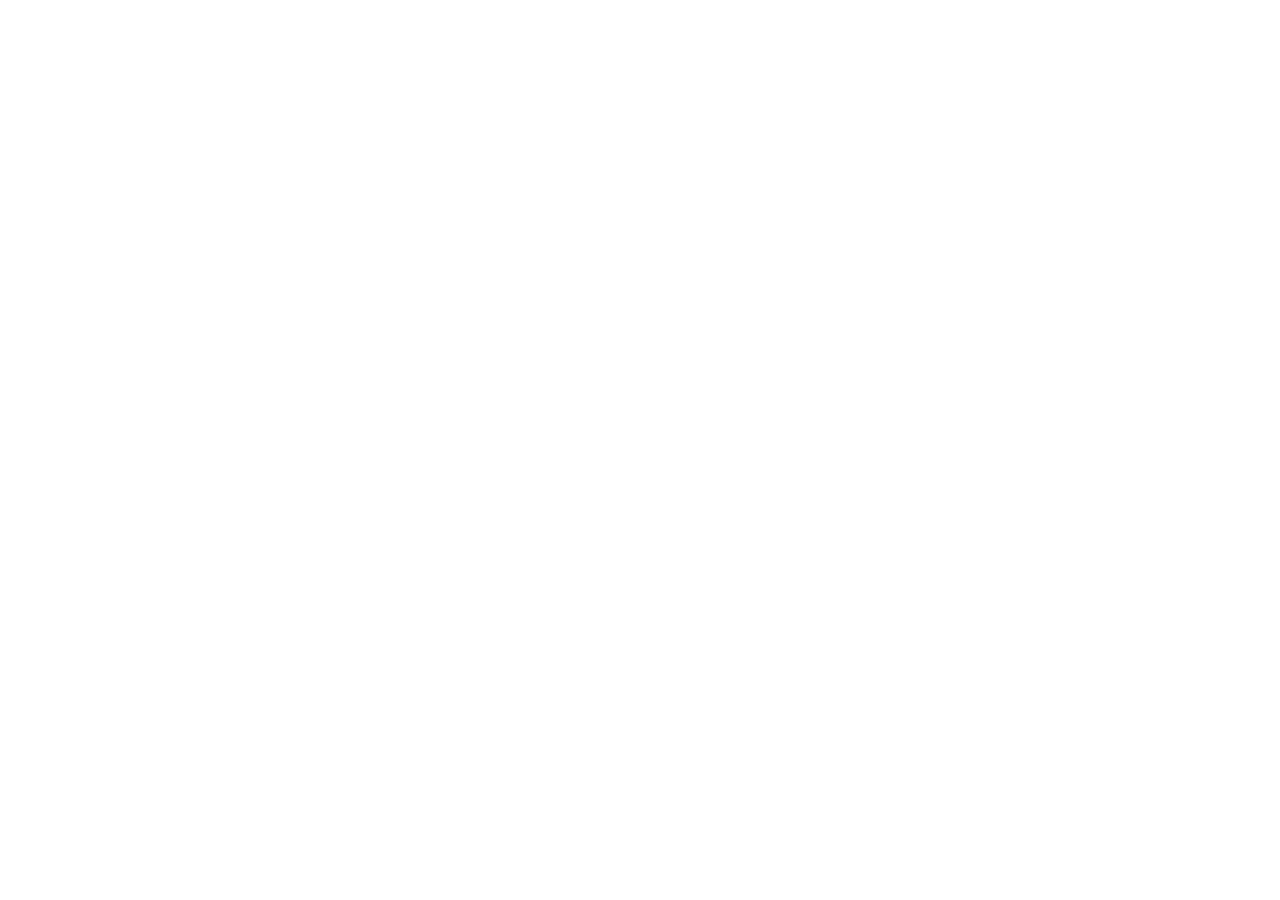
==== DEVLINKS/index.html @ e628e13a "DEVLINKS" ====
<!DOCTYPE html>
<html lang="pt-BR">
<head>
    <meta charset="UTF-8">
    <meta name="viewport" content="width=device-width, initial-scale=1.0">
    <link rel="stylesheet" href="css/style.css">
    <title>Document</title>
</head>

<body>
    
</body>

</html>
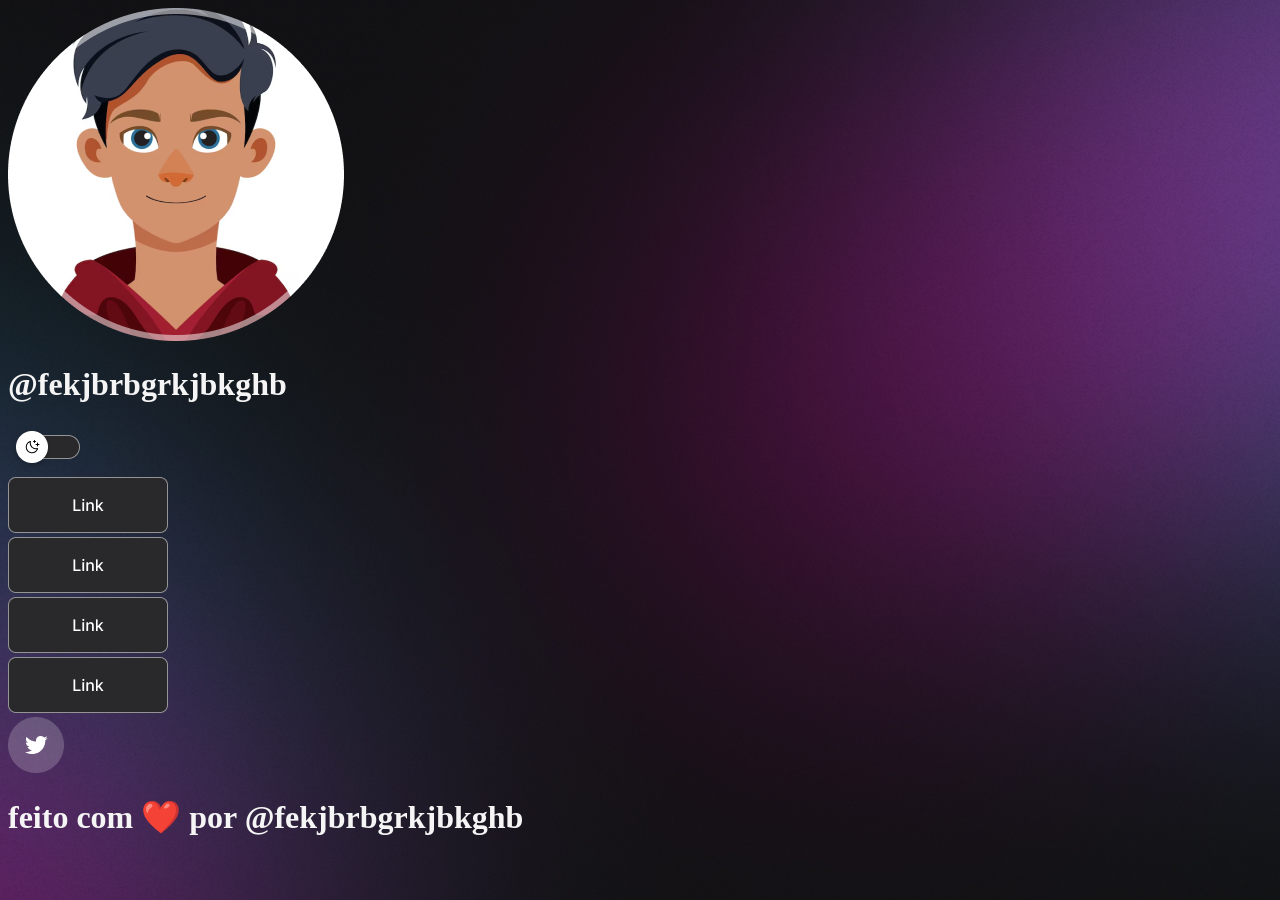
==== commit 83bbae7d: "DEVLINKS" ====
--- a/DEVLINKS/index.html
+++ b/DEVLINKS/index.html
@@ -1,14 +1,37 @@
 <!DOCTYPE html>
-<html lang="pt-BR">
+<html lang="pt-br">
 <head>
     <meta charset="UTF-8">
     <meta name="viewport" content="width=device-width, initial-scale=1.0">
-    <link rel="stylesheet" href="css/style.css">
-    <title>Document</title>
+    <link rel="stylesheet" href="css/style.css" >
+    <title>devlink</title>
 </head>
 
 <body>
-    
+<img src="img/avatar.png" alt="avatar">
+<h1>@fekjbrbgrkjbkghb</h1>
+
+<img src="img/Theme=Dark mode, State=Default.png" alt="">
+<br>
+<img src="img/Theme=Dark mode, State=Default (1).png" alt="">
+<br>
+
+<img src="img/Theme=Dark mode, State=Default (1).png" alt="">
+<br>
+
+<img src="img/Theme=Dark mode, State=Default (1).png" alt="">
+<br>
+
+<img src="img/Theme=Dark mode, State=Default (1).png" alt="">
+<br>
+
+<img src="img/Theme=Dark mode, State=Hover.png" alt="">
+<br>
+
+<h1> feito com ❤️ por @fekjbrbgrkjbkghb</h1>
+
+
 </body>
 
-</html>+</html>
+     
--- a/DEVLINKS/css/style.css
+++ b/DEVLINKS/css/style.css
@@ -0,0 +1,4 @@
+body {
+background-image: url(../img/bg-desktop.png) ;
+color: whitesmoke;
+}
